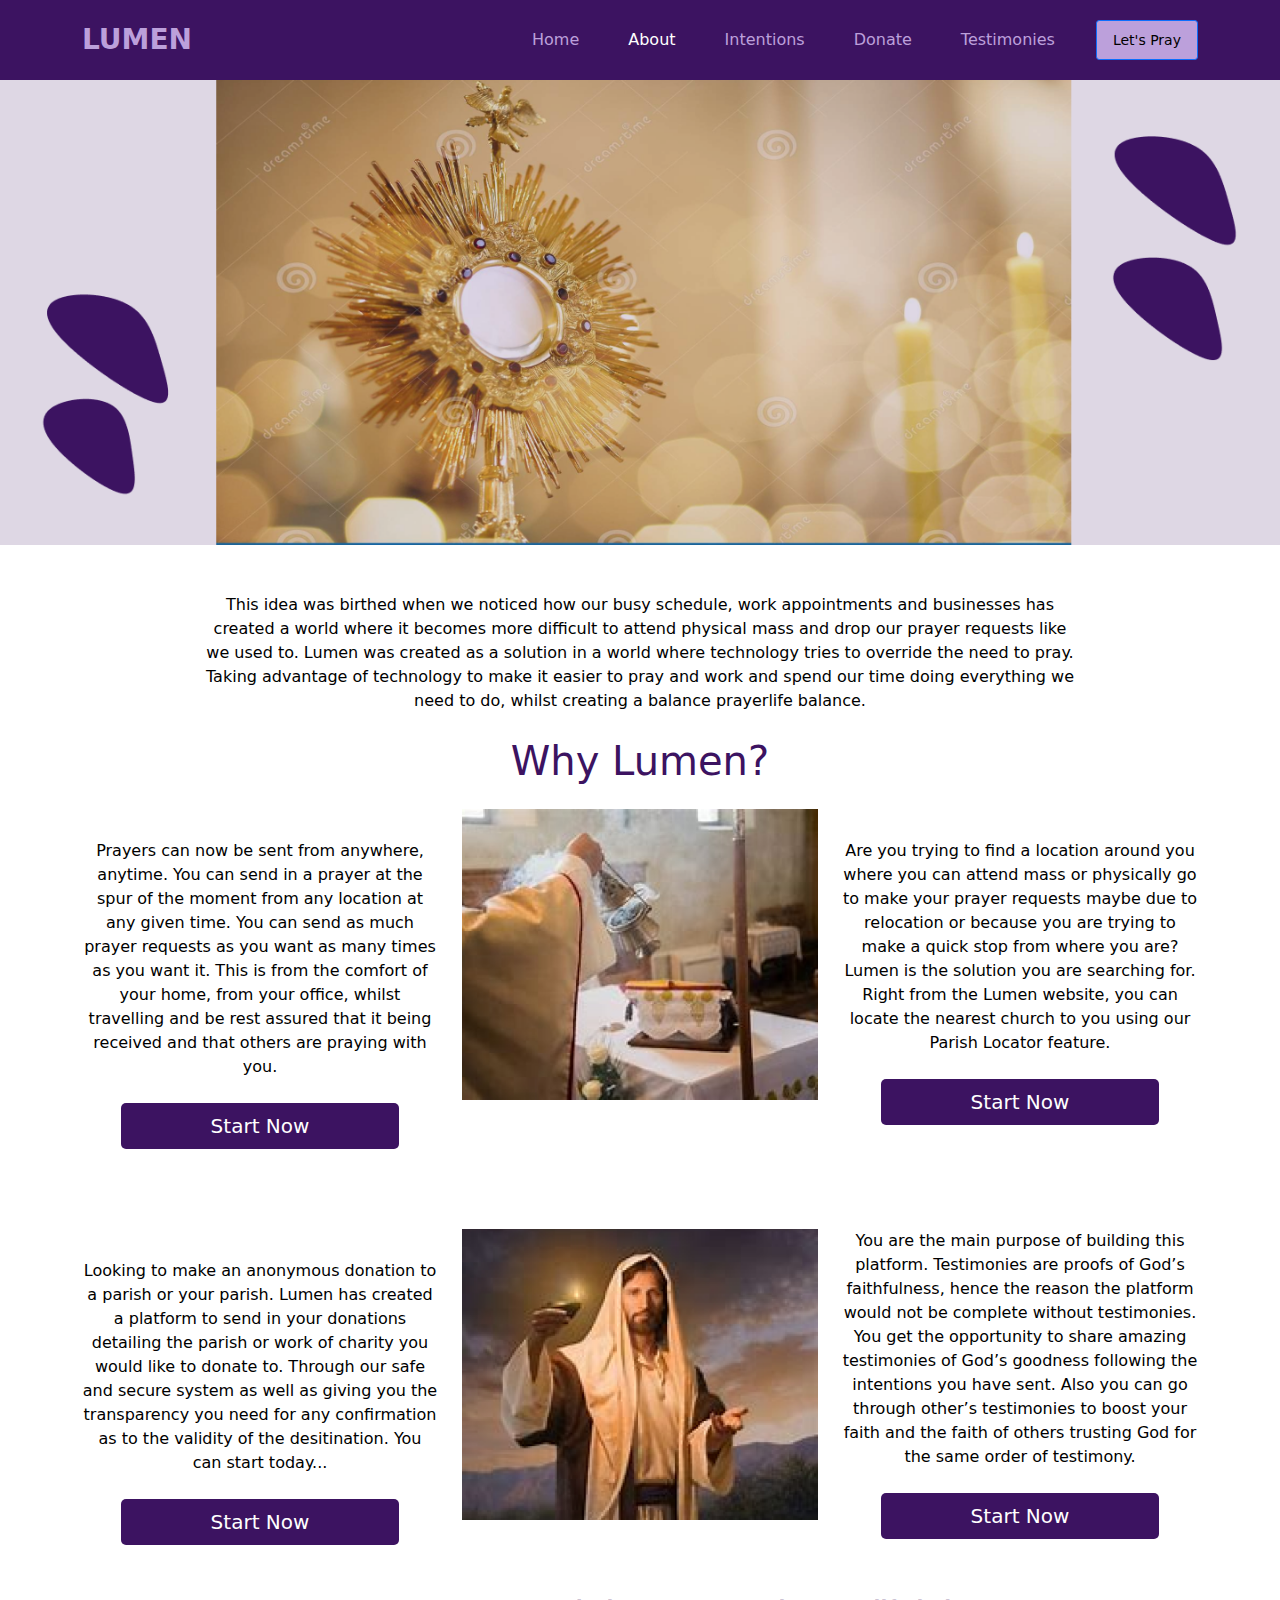
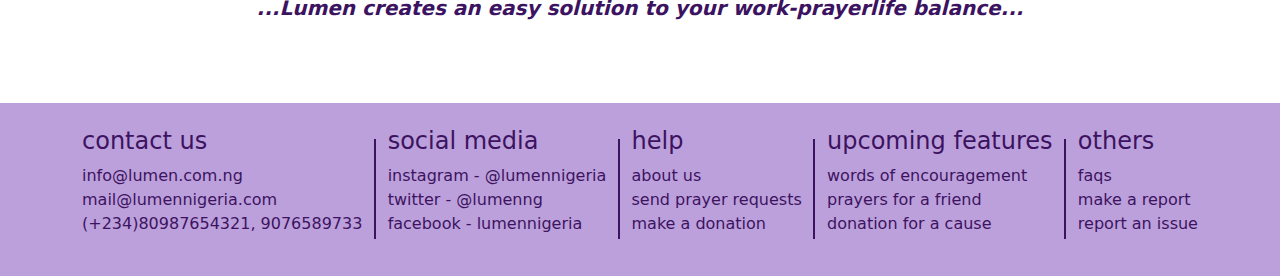
==== about.html @ 365bc1bc "first commit" ====
<!DOCTYPE html>
<html lang="en">
<head>
    <meta charset="UTF-8">
    <meta http-equiv="X-UA-Compatible" content="IE=edge">
    <meta name="viewport" content="width=device-width, initial-scale=1.0">
    <link rel="stylesheet" href="css/bootstrap.min.css">
    <link rel="stylesheet" href="css/about.css">
    <title>Document</title>
</head>
<body>
    <!-- NAVBAR -->
    <nav class="navbar navbar-expand-lg">
        <div class="container">
          <a class="navbar-brand fs-3 fw-bold" href="#">LUMEN</a>
          <button class="navbar-toggler" type="button" data-bs-toggle="collapse" data-bs-target="#navbarSupportedContent" aria-controls="navbarSupportedContent" aria-expanded="false" aria-label="Toggle navigation">
            <span class="navbar-toggler-icon"></span>
          </button>
          <div class="collapse navbar-collapse" id="navbarSupportedContent">
            <ul class="navbar-nav ms-auto mb-2 mb-lg-0">
              <li class="nav-item">
                <a class="nav-link" aria-current="page" href="index.html">Home</a>
              </li>
              <li class="nav-item">
                <a class="nav-link active" href="#">About</a>
              </li>
              <li class="nav-item">
                <a class="nav-link" href="#">Intentions</a>
              </li>
              <li class="nav-item">
                <a class="nav-link" href="#">Donate</a>
              </li>
              <li class="nav-item">
                <a class="nav-link" href="#">Testimonies</a>
              </li>
              <button type="button" class="pray-btn btn btn-primary btn-sm px-3">Let's Pray</button>
              
              
            </ul>
            
          </div>
        </div>
    </nav>

    <!-- HERO -->
    <div class="main">
        <div class="main-image">
            <img src="img/Frame 4 (3).png" alt="">
        </div>

        <div class="main-content">
            <div class="container">
                <p class="text1 text-center mt-5 text-black fs-6">This idea was birthed when we noticed how our busy schedule, work appointments and businesses has created a world where it becomes more difficult  to attend physical mass and drop our prayer requests like we used to. Lumen was created as a solution in a world where technology tries to override the need to pray. Taking advantage of technology to make it easier to pray and work and spend our time doing everything we need to do, whilst creating a balance prayerlife balance.</p>
                <h1 class="text2 text-center mt-4 mb-4">Why Lumen?</h1>

                <div class="about-us">
                    <div class="row">
                        <div class="col-lg-4 text3">
                            <p class="text-center text-black">Prayers can now be sent from anywhere, anytime. You can send in a prayer at the spur of the moment from any location at any given time. You can send as much prayer requests as you want as many times as you want it. This is from the comfort of your home, from your office, whilst travelling and be rest assured that it being received and that others are praying with you.</p>
                            <div class="start1">
                              <a href="#" class="start-btn fs-5 mt-2">Start Now</a>
                            </div>
                            
                        </div>
                        <div class="col-lg-4 lattern">
                            <img src="img/Frame 34.png" class="" alt="">
                        </div>
                        <div class="col-lg-4 text4 ">
                            <p class="text-center text-black">Are you trying to find a location around you where you can attend mass or physically go to make your prayer requests maybe due to relocation or because you are trying to make a quick stop from where you are? Lumen is the solution you are searching for. Right from the Lumen website, you can locate the nearest church to you using our Parish Locator feature.</p>
                            <div class="start1">
                              <a href="#" class="start-btn fs-5 mt-2">Start Now</a>
                            </div>
                            
                        </div>
                    </div>

                    <div class="row about2">
                      <div class="col-lg-4 text3">
                          <p class="text-center text-black">Looking to make an anonymous donation to a parish or your parish. Lumen has created a platform to send in your donations detailing the parish or work of charity you would like to donate to. Through our safe and secure system as well as giving you the transparency you need for any confirmation as to the validity of the desitination. You can start today...</p>
                          <div class="start1">
                            <a href="#" class="start-btn fs-5 mt-2">Start Now</a>
                          </div>
                          
                      </div>
                      <div class="col-lg-4 lattern">
                          <img src="img/Frame 35.png" class="" alt="">
                      </div>
                      <div class="col-lg-4">
                          <p class="text-center text-black">You are the main purpose of building this platform. Testimonies are proofs of God’s faithfulness, hence the reason the platform would not be complete without testimonies. You get the opportunity to share amazing testimonies of God’s goodness following the intentions you have sent. Also you can go through other’s testimonies to boost your faith and the faith of others trusting God for the same order of testimony.</p>
                          <div class="start1">
                            <a href="#" class="start-btn fs-5 mt-2">Start Now</a>
                          </div>
                          
                      </div>
                  </div>

                  <div>
                    <p class="text-center fs-5 fst-italic mt-5 fw-bold" style="color:#3C1361;">...Lumen creates an easy solution to your work-prayerlife balance...</p>
                  </div>
                </div>
            </div>
        </div>
    </div>

    <!-- FOOTER -->
    <footer>
      <div class="container">
        <div class="footer-wrapper d-flex justify-content-between align-items-center py-4">
          <div class="contact">
            <h4>contact us</h4>
            <p>info@lumen.com.ng <br> mail@lumennigeria.com <br> (+234)80987654321, 9076589733</p>
          </div>
          <div class="divider lg"></div>
          <div class="social">
            <h4>social media</h4>
            <p>instagram - @lumennigeria <br> twitter - @lumenng <br> facebook - lumennigeria</p>
          </div>
          <div class="divider lg"></div>
          <div class="help">
            <h4>help</h4>
            <p>about us <br> send prayer requests <br> make a donation</p>
          </div>
          <div class="divider lg"></div>
          <div class="features">
            <h4>upcoming features</h4>
            <p>words of encouragement <br> prayers for a friend <br> donation for a cause</p>
          </div>
          <div class="divider lg"></div>
          <div class="others">
            <h4>others</h4>
            <p>faqs <br> make a report <br> report an issue</p>
          </div>
        </div>
      </div>
    </footer>


    <script src="js/bootstrap.min.js"></script>
</body>
</html>
---- css/about.css ----
*{
    padding: 0;
    margin: 0;
    box-sizing: border-box;
}

nav{
    background-color: #3C1361;
    height: 80px;
}

.navbar-brand{
    color:#BCA0DB;
}

.active{
    color: #fff!important;
}

.nav-item{
    margin-right: 33px;
    font-size: 16px;
    
}

.nav-link{
    color: #BCA0DB;
}

.pray-btn{
    background-color:#BCA0DB;
    color: black;
}

.pray-btn:hover{
    background-color:#3C1361 ;
    color: #BCA0DB;
}

/* HERO */

.main-image img{
    max-width: 100%;
}

.main-content .text1{
    margin: 0 120px;
}

.main-content .text2{
    color: #3C1361;
}

.start1{
    display: flex;
    align-items: center;
    justify-content: center;
}

.start-btn{
    background-color: #3C1361;
    text-decoration: none;
    padding: 8px 90px;
    border-radius: 5px;
    color: #fff;
}

.text3{
    margin-top: 30px;
    /* margin-bottom: 50px; */
    /* margin-right: 30px; */
}

.text4{
    /* margin-left: 10px; */
    margin-top: 30px;
}

.lattern img{
    max-width: 100%;
}

.about2{
    margin-top: 80px;
}


/* FOOTER */
footer{
    background-color: #BCA0DB;
    margin-top: 80px;
    color: #3C1361;
}

/* footer h4{
    border-bottom: 1px #3C1361 solid;
} */

/* .contact, .social, .help, .features, .others{
    border-right: 2px #3C1361 solid;
} */

.divider {
    border-right: 2px solid #3C1361;
    /* margin: 10px 0; */
    /* clear: right; */
  }

  .lg {
    height: 100px;
  }
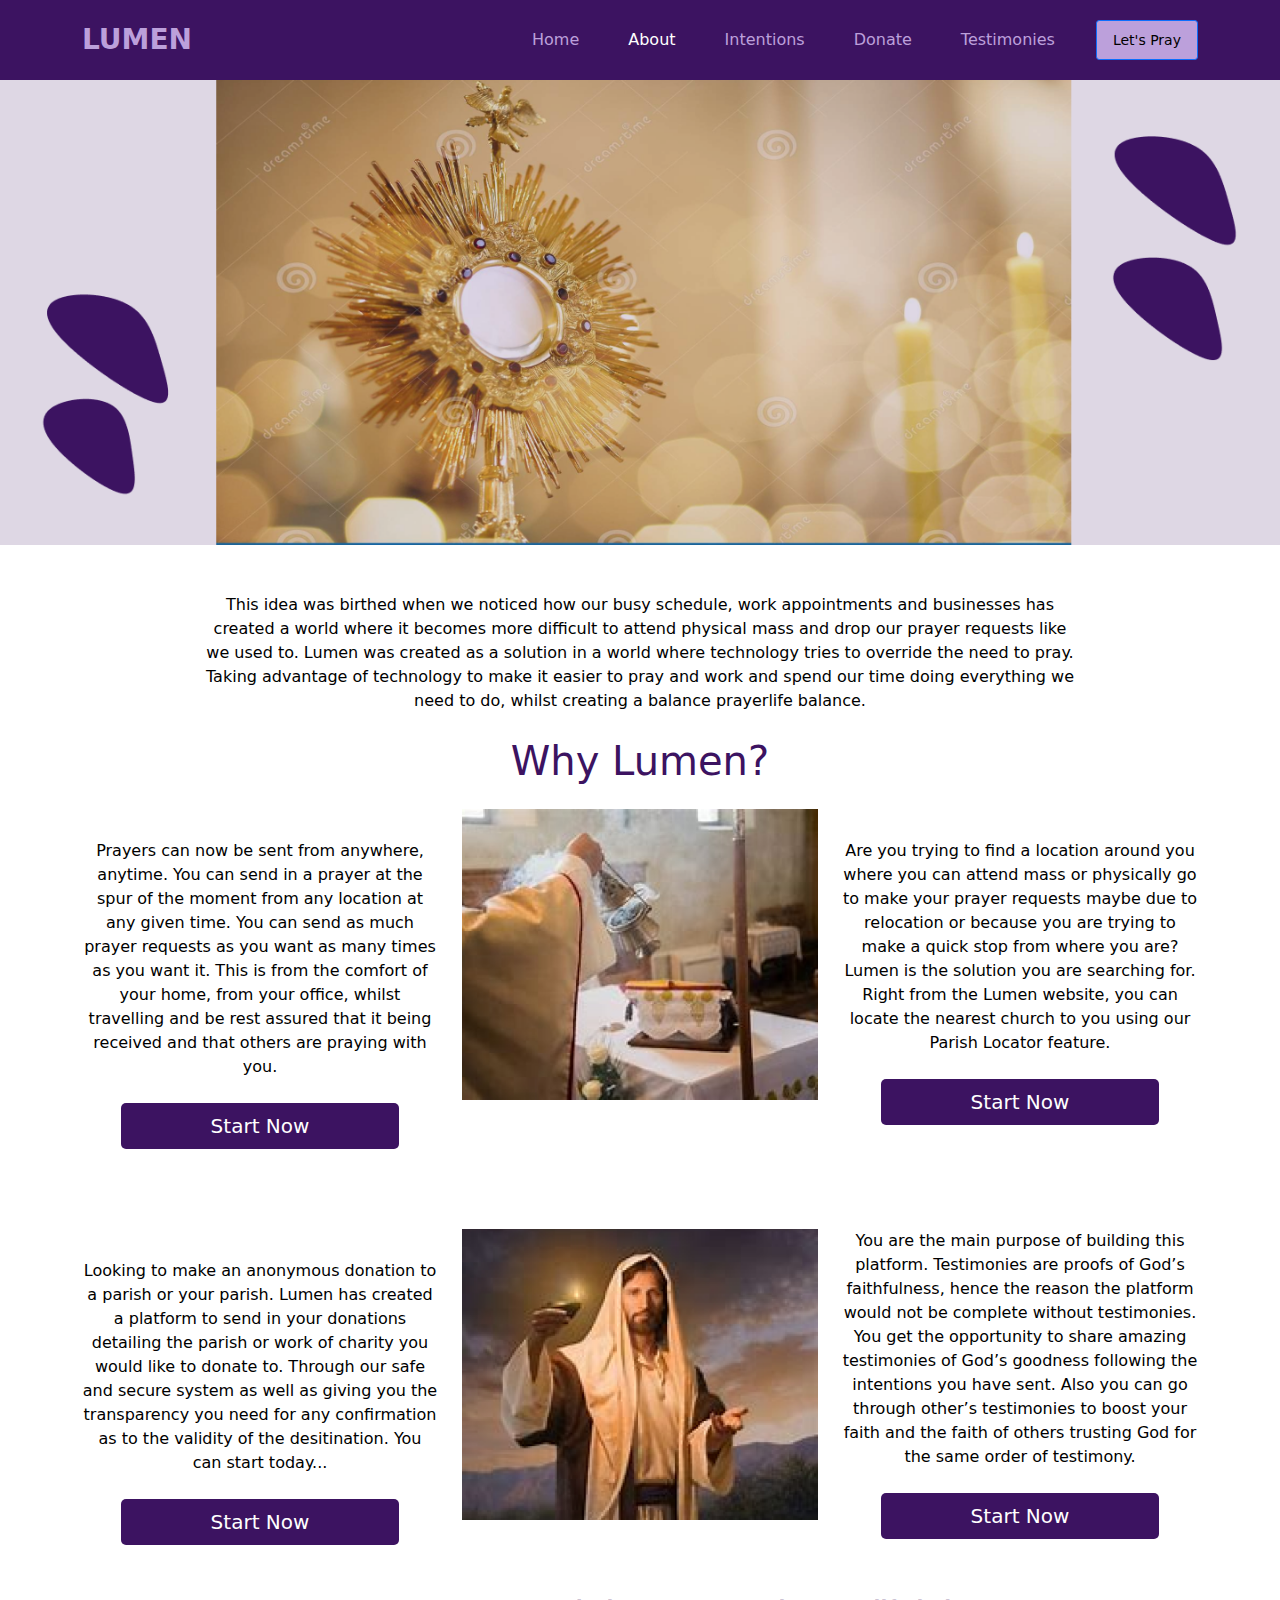
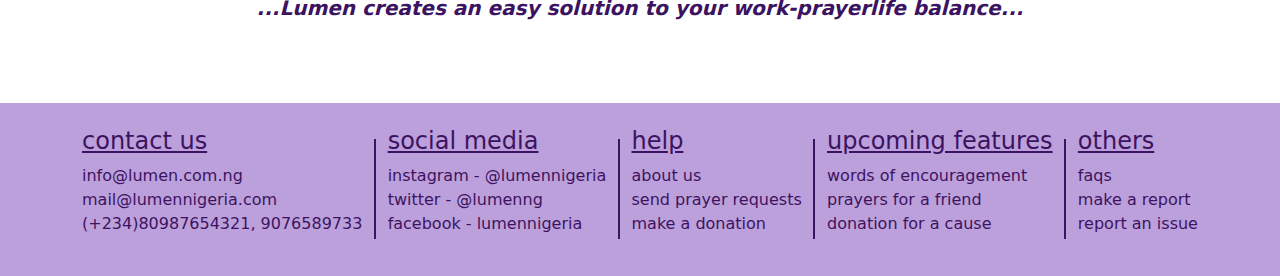
==== commit 11a45ee7: "made few changes" ====
--- a/about.html
+++ b/about.html
@@ -107,27 +107,27 @@
       <div class="container">
         <div class="footer-wrapper d-flex justify-content-between align-items-center py-4">
           <div class="contact">
-            <h4>contact us</h4>
+            <h4 class="text-decoration-underline">contact us</h4>
             <p>info@lumen.com.ng <br> mail@lumennigeria.com <br> (+234)80987654321, 9076589733</p>
           </div>
           <div class="divider lg"></div>
           <div class="social">
-            <h4>social media</h4>
+            <h4 class="text-decoration-underline">social media</h4>
             <p>instagram - @lumennigeria <br> twitter - @lumenng <br> facebook - lumennigeria</p>
           </div>
           <div class="divider lg"></div>
           <div class="help">
-            <h4>help</h4>
+            <h4 class="text-decoration-underline">help</h4>
             <p>about us <br> send prayer requests <br> make a donation</p>
           </div>
           <div class="divider lg"></div>
           <div class="features">
-            <h4>upcoming features</h4>
+            <h4 class="text-decoration-underline">upcoming features</h4>
             <p>words of encouragement <br> prayers for a friend <br> donation for a cause</p>
           </div>
           <div class="divider lg"></div>
           <div class="others">
-            <h4>others</h4>
+            <h4 class="text-decoration-underline">others</h4>
             <p>faqs <br> make a report <br> report an issue</p>
           </div>
         </div>
